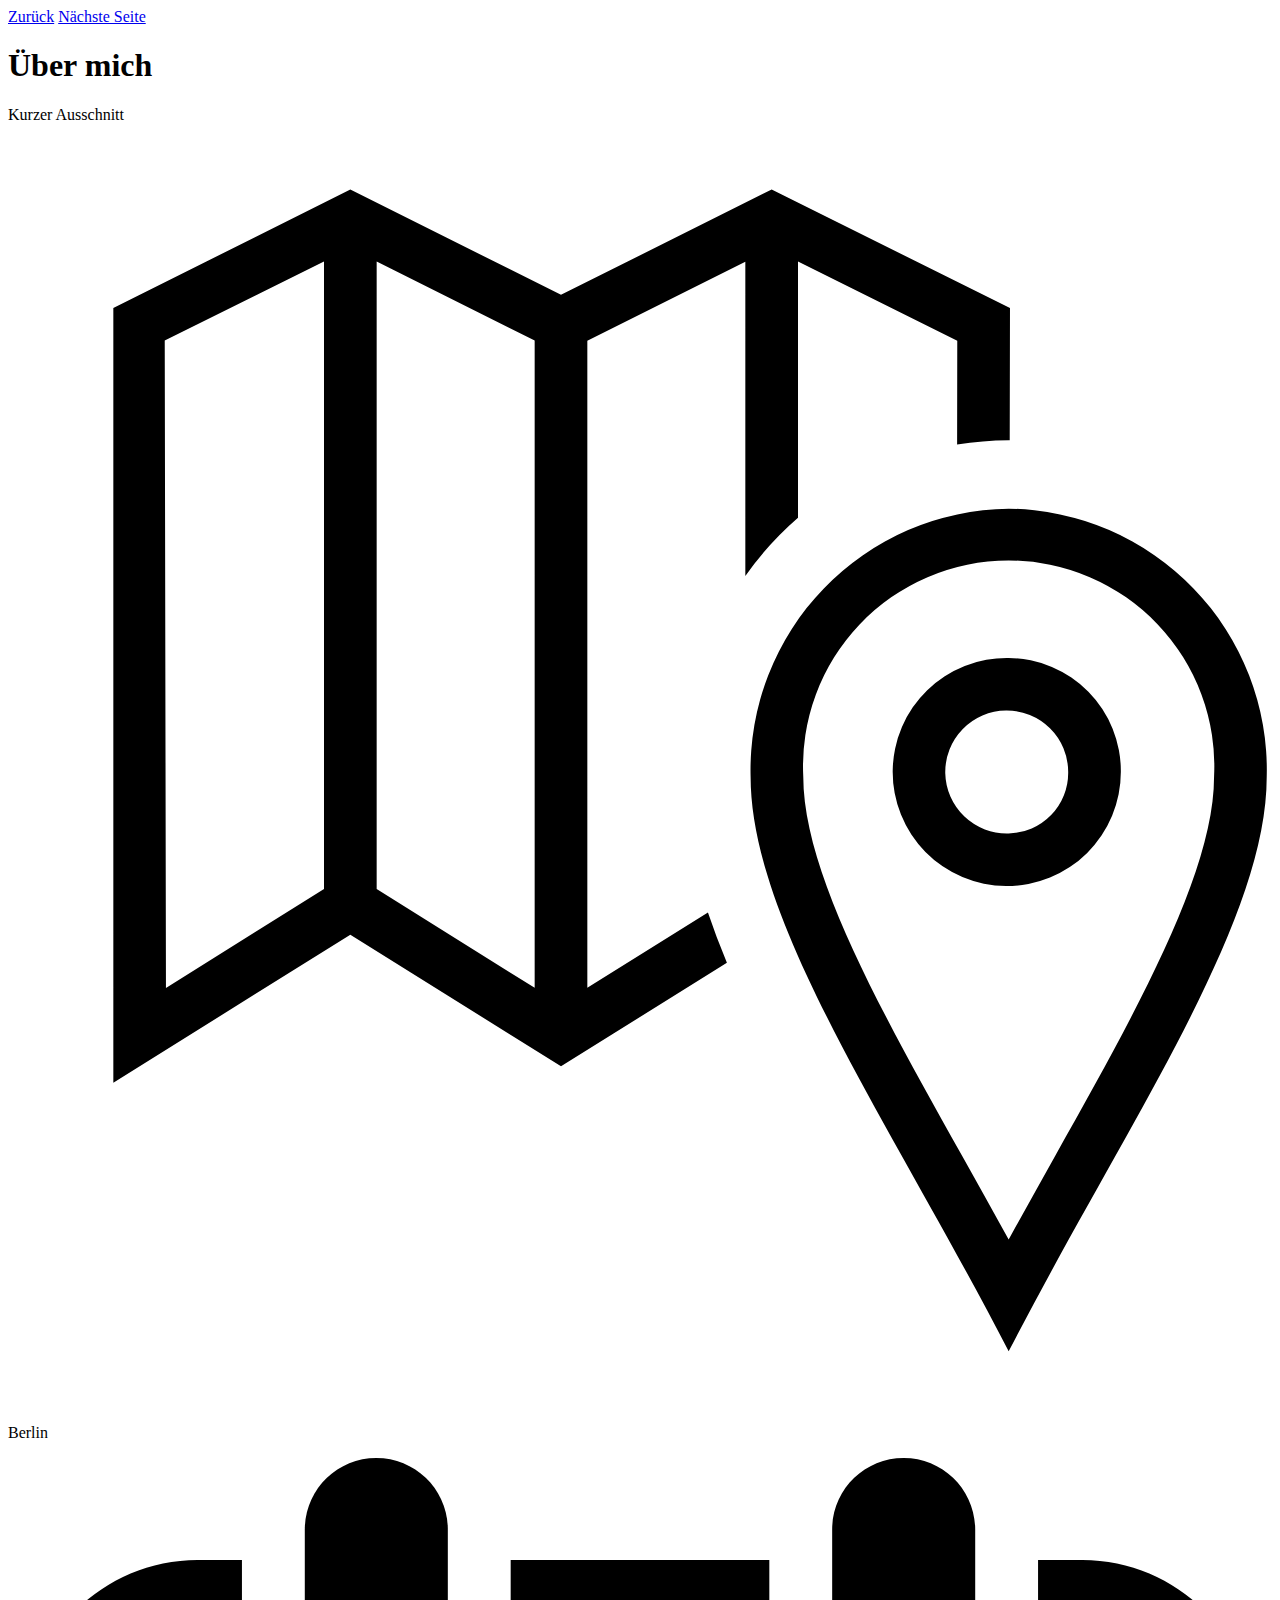
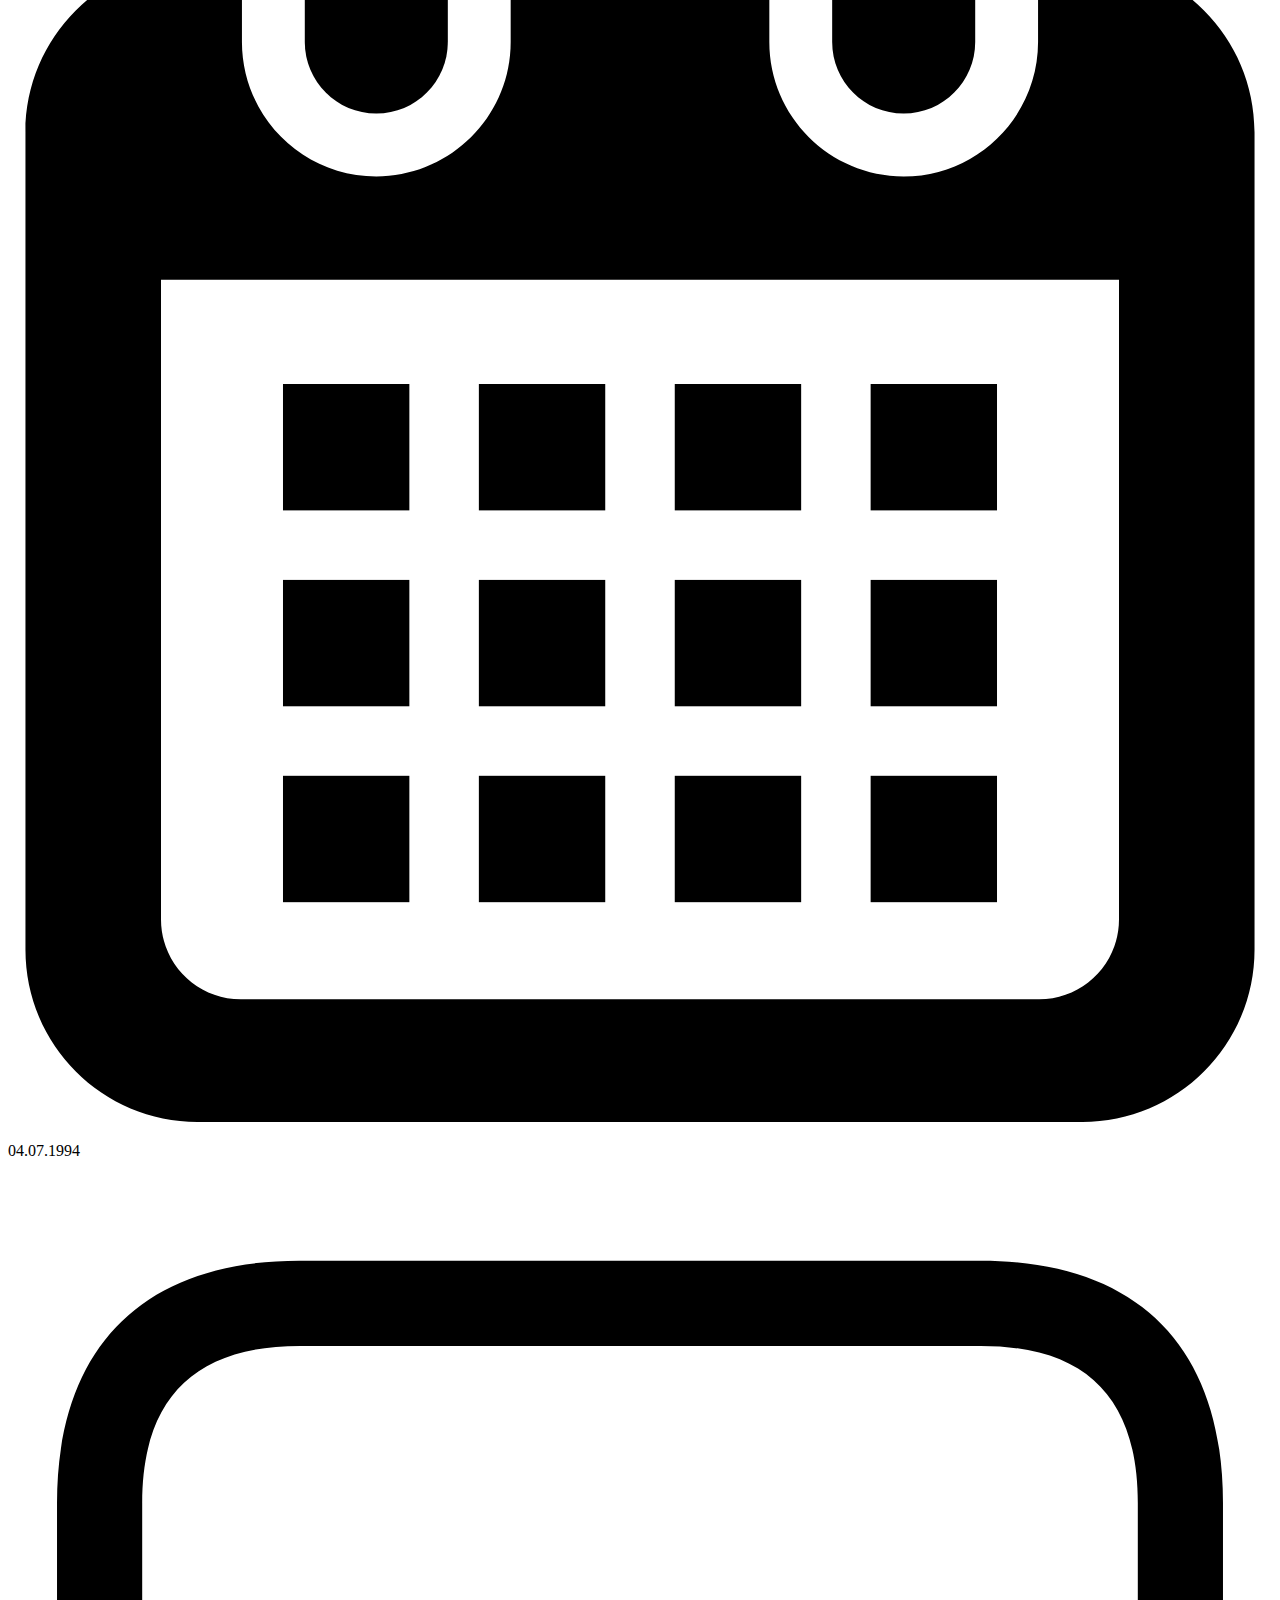
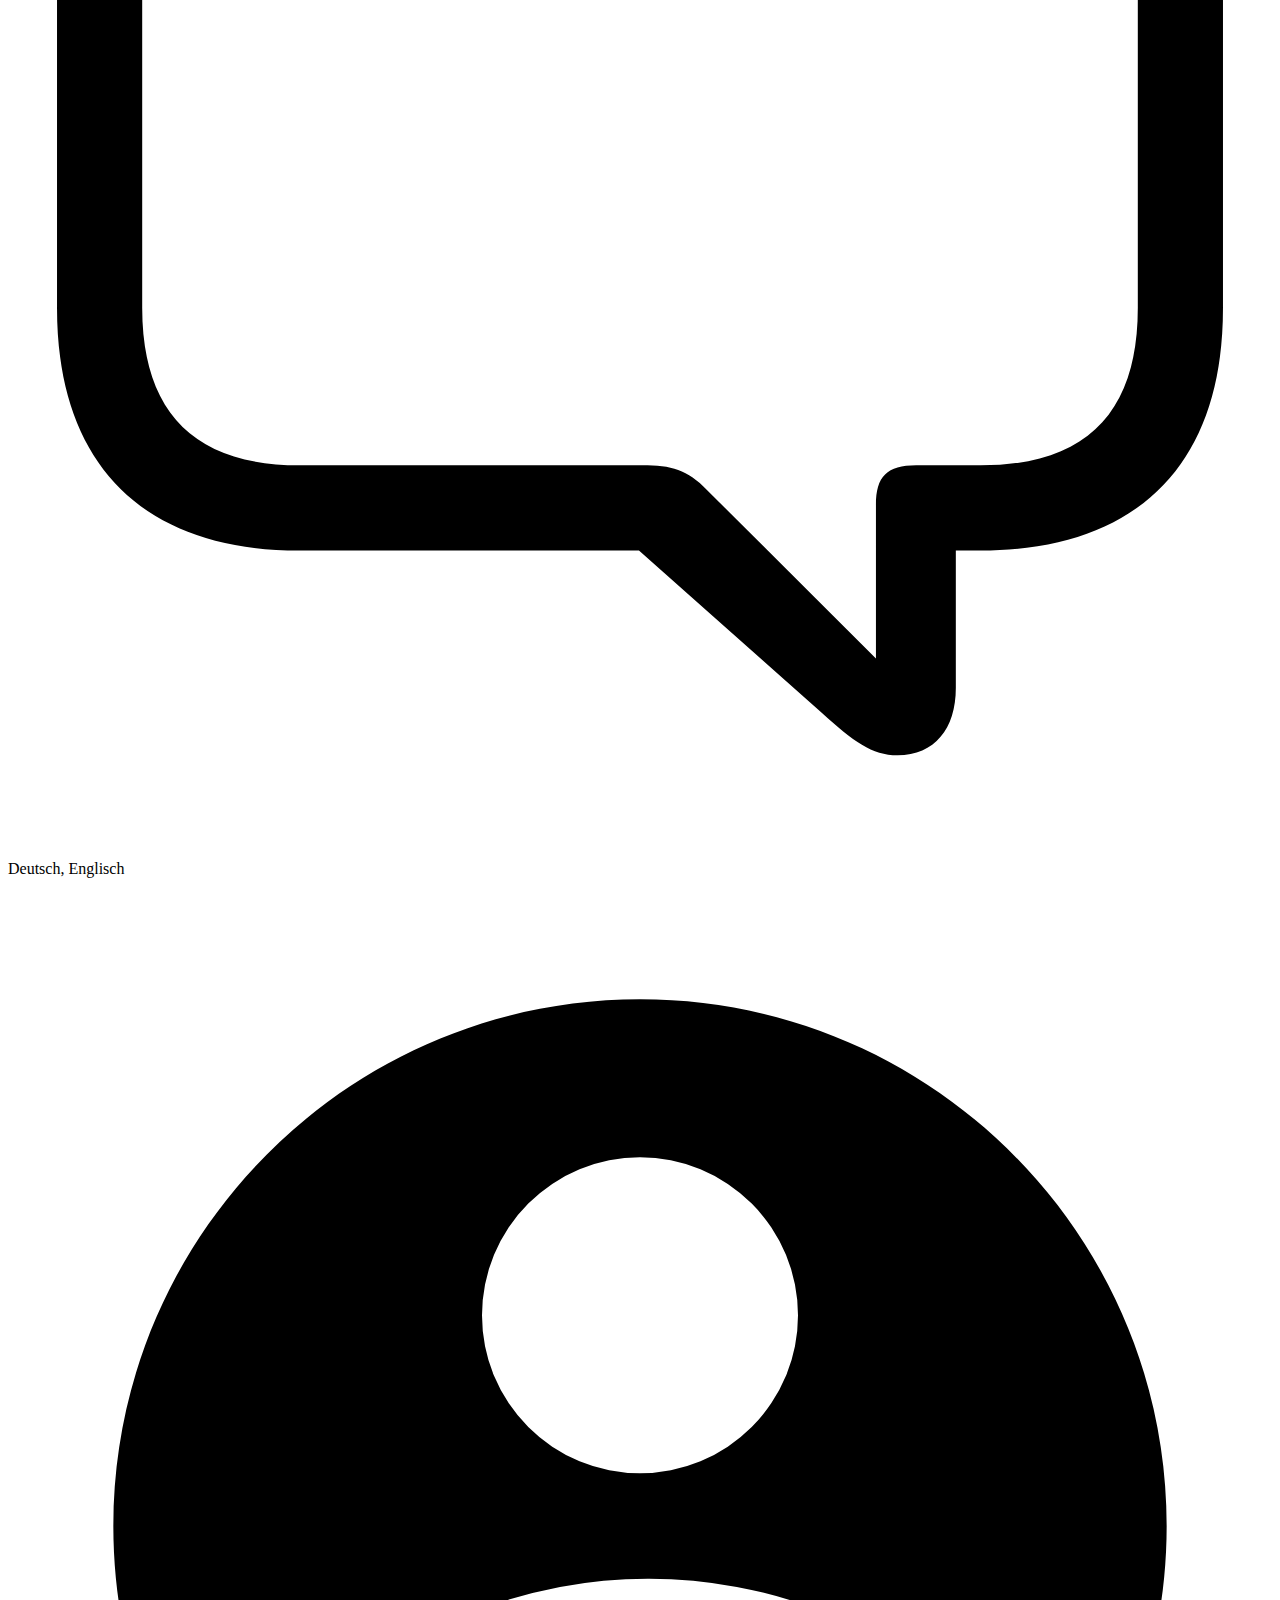
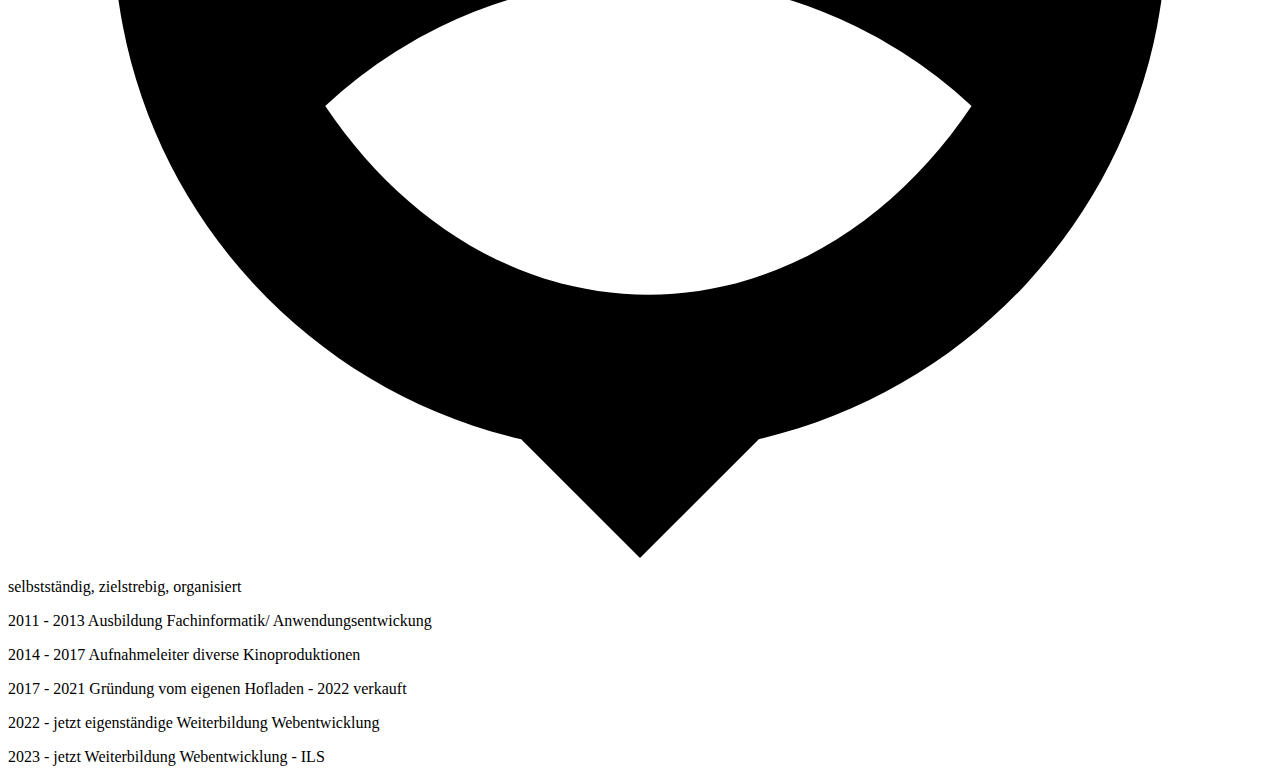
==== about.html @ 7fd2c375 "Add files via upload" ====
<!DOCTYPE html>
<html lang="de">
<head>
    <meta charset="UTF-8">
    <meta http-equiv="X-UA-Compatible" content="IE=edge">
    <meta name="viewport" content="width=device-width, initial-scale=1.0">
    <link rel="stylesheet" href="lib/fonts/Libre_Baskerville/liberebaskerville.css">
    <link rel="stylesheet" href="lib/fonts/BebasNeue/bebasneue.css">
    <link rel="stylesheet" href="lib/fonts/Cabin/cabin.css">

    <link rel="stylesheet" href="css/style.css" type="text/css">
    <title>Über mich</title>
</head>
<body>
    <section class="about">
        <div class="container">     
            <nav class="nav">
                <a href="index.html" class="button button--about-back">Zurück</a>
                <a href="skills.html" class="button button--about-forward">Nächste Seite</a>
            </nav>
        <h1 class="about__heading">Über mich</h1>
        <p class="about__heading-sub">Kurzer Ausschnitt</p>

        <div class="about__content">
            <div class="about__content-left">

                <div class="about__content-items">
                    <div class="about__icon-container">
                    <svg  viewBox="0 0 24 24" >
                        <g class="icons">
                        <path d="M13.29 14.667L11 16.097V3.81l3-1.5v5.968a6.182 6.182 0 0 1 1-1.104V2.307l3.024 1.503-.003 1.974A6.275 6.275 0 0 1 19 5.7l.02.001.005-2.51L14.5.94l-4 2-4-2L2 3.191V17.9l4.5-2.811 4 2.5 3.15-1.968q-.202-.485-.36-.955zM6 14.223l-3.001 1.876-.023-12.29L6 2.308zm4 1.875l-3-1.875V2.309l3 1.5zM19 7a4.96 4.96 0 0 0-4.9 5.086c0 2.807 2.678 6.606 4.9 10.914 2.222-4.308 4.9-8.107 4.9-10.914A4.96 4.96 0 0 0 19 7zm0 13.877c-.298-.543-.598-1.077-.89-1.6-1.548-2.762-3.01-5.37-3.01-7.191a3.905 3.905 0 1 1 7.8 0c0 1.82-1.462 4.429-3.01 7.19-.292.524-.592 1.058-.89 1.601zm0-11.043A2.166 2.166 0 1 0 21.13 12 2.147 2.147 0 0 0 19 9.834zm0 3.332A1.167 1.167 0 1 1 20.13 12 1.15 1.15 0 0 1 19 13.166z"/><path fill="none" d="M0 0h24v24H0z"/>
                        </g>
                        </svg>
                    </div>
                    
                    <p class="about__content-items-text">Berlin</p>
               
                </div>
                

                <div class="about__content-items">
        <div class="about__icon-container about__icon-container--calendar">
            <svg viewBox="0 0 512 512" >
                 <g class="icons">
                   <path class="st0" d="M149.193,103.525c15.994,0,28.964-12.97,28.964-28.973V28.964C178.157,12.97,165.187,0,149.193,0
                       C133.19,0,120.22,12.97,120.22,28.964v45.589C120.22,90.555,133.19,103.525,149.193,103.525z"/>
                   <path class="st0" d="M362.815,103.525c15.995,0,28.964-12.97,28.964-28.973V28.964C391.78,12.97,378.81,0,362.815,0
                       c-16.002,0-28.972,12.97-28.972,28.964v45.589C333.843,90.555,346.813,103.525,362.815,103.525z"/>
                   <path class="st0" d="M435.164,41.287h-17.925v33.265c0,30.017-24.415,54.432-54.423,54.432c-30.017,0-54.431-24.415-54.431-54.432
                       V41.287H203.615v33.265c0,30.017-24.414,54.432-54.422,54.432c-30.016,0-54.432-24.415-54.432-54.432V41.287H76.836
                       c-38.528,0-69.763,31.234-69.763,69.763v331.187C7.073,480.765,38.309,512,76.836,512h358.328
                       c38.528,0,69.763-31.235,69.763-69.763V111.05C504.927,72.522,473.691,41.287,435.164,41.287z M450.023,429.988
                       c0,17.826-14.503,32.329-32.329,32.329H94.306c-17.826,0-32.329-14.503-32.329-32.329V170.876h388.047V429.988z"/>
                   <rect x="190.729" y="371.769" class="st0" width="51.191" height="51.192"/>
                   <rect x="190.729" y="292.419" class="st0" width="51.191" height="51.19"/>
                   <rect x="111.386" y="371.769" class="st0" width="51.19" height="51.192"/>
                   <rect x="111.386" y="292.419" class="st0" width="51.19" height="51.19"/>
                   <rect x="349.423" y="213.067" class="st0" width="51.19" height="51.191"/>
                   <rect x="270.08" y="213.067" class="st0" width="51.199" height="51.191"/>
                   <rect x="270.08" y="292.419" class="st0" width="51.199" height="51.19"/>
                   <rect x="349.423" y="371.769" class="st0" width="51.19" height="51.192"/>
                   <rect x="349.423" y="292.419" class="st0" width="51.19" height="51.19"/>
                   <rect x="270.08" y="371.769" class="st0" width="51.199" height="51.192"/>
                   <rect x="190.729" y="213.067" class="st0" width="51.191" height="51.191"/>
                   <rect x="111.386" y="213.067" class="st0" width="51.19" height="51.191"/>
               </g>
               </svg>
            </div>
               
                    <p class="about__content-items-text">04.07.1994</p>
            
                </div>

                   
                <div class="about__content-items">
                <div class="about__icon-container">
                    <svg viewBox="0 0 56 56" xmlns="http://www.w3.org/2000/svg">
                        <g class="icons">
                        <path d="M 39.4142 52.2461 C 41.0548 52.2461 41.9923 51.0742 41.9923 49.2695 L 41.9923 43.1758 L 43.0938 43.1758 C 50.0783 43.1758 53.8280 39.3320 53.8280 32.4414 L 53.8280 14.4883 C 53.8280 7.5976 50.0783 3.7539 43.0938 3.7539 L 12.9064 3.7539 C 5.9454 3.7539 2.1720 7.6211 2.1720 14.4883 L 2.1720 32.4414 C 2.1720 39.3086 5.9454 43.1758 12.9064 43.1758 L 27.9532 43.1758 L 36.0626 50.3711 C 37.4688 51.6367 38.2657 52.2461 39.4142 52.2461 Z M 38.4532 47.9570 L 30.9766 40.5039 C 30.0860 39.5898 29.4064 39.4023 28.0938 39.4023 L 12.9298 39.4023 C 8.1954 39.4023 5.9454 36.9883 5.9454 32.4180 L 5.9454 14.4883 C 5.9454 9.9180 8.1954 7.5273 12.9298 7.5273 L 43.0938 7.5273 C 47.8516 7.5273 50.0548 9.9180 50.0548 14.4883 L 50.0548 32.4180 C 50.0548 36.9883 47.8516 39.4023 43.0938 39.4023 L 40.2344 39.4023 C 38.9454 39.4023 38.4532 39.8945 38.4532 41.1602 Z"/>
                        </g>
                        </svg>
                    </div>
                    <p class="about__content-items-text">Deutsch, Englisch</p>
                </div>

                <div class="about__content-items">

                    <div class="about__icon-container">

                        <svg viewBox="0 0 24 24">
                            <g class="icons">
                                <path fill="none" d="M0 0h24v24H0z"/>
                                <path d="M14.256 21.744L12 24l-2.256-2.256C5.31 20.72 2 16.744 2 12 2 6.48 6.48 2 12 2s10 4.48 10 10c0 4.744-3.31 8.72-7.744 9.744zm-8.233-6.328C7.491 17.606 9.695 19 12.16 19c2.464 0 4.669-1.393 6.136-3.584A8.968 8.968 0 0 0 12.16 13a8.968 8.968 0 0 0-6.137 2.416zM12 11a3 3 0 1 0 0-6 3 3 0 0 0 0 6z"/>
                            </g>
                        </svg>
                        </div>
                    <p class="about__content-items-text">selbstständig, zielstrebig, organisiert</p>
                </div>



            </div>
            <div class="about__content-right">

                <p class="about__content-right-text"><span class="about__content-right-text--orange">2011 - 2013</span> Ausbildung Fachinformatik/ Anwendungsentwickung</p>
                <p class="about__content-right-text"><span class="about__content-right-text--orange">2014 - 2017</span> Aufnahmeleiter diverse Kinoproduktionen</p>
                <p class="about__content-right-text"><span class="about__content-right-text--orange">2017 - 2021</span> Gründung vom eigenen Hofladen - 2022 verkauft</p>
                <p class="about__content-right-text"><span class="about__content-right-text--orange">2022 - jetzt</span> eigenständige Weiterbildung Webentwicklung </p>
                <p class="about__content-right-text"><span class="about__content-right-text--orange">2023 - jetzt</span> Weiterbildung Webentwicklung - ILS </p>
               

            </div>
        </div>
    </section>
      
    </div>
    
</body>
</html>
---- lib/fonts/Libre_Baskerville/liberebaskerville.css ----
@font-face {
    font-family: 'Libre Baskerville';
    src: url('LibreBaskerville-Regular.woff2') format('woff2'),
        url('LibreBaskerville-Regular.woff') format('woff');
    font-weight: normal;
    font-style: normal;
    font-display: swap;
}

@font-face {
    font-family: 'Libre Baskerville';
    src: url('LibreBaskerville-Bold.woff2') format('woff2'),
        url('LibreBaskerville-Bold.woff') format('woff');
    font-weight: bold;
    font-style: normal;
    font-display: swap;
}

@font-face {
    font-family: 'Libre Baskerville';
    src: url('LibreBaskerville-Italic.woff2') format('woff2'),
        url('LibreBaskerville-Italic.woff') format('woff');
    font-weight: normal;
    font-style: italic;
    font-display: swap;
}
---- lib/fonts/BebasNeue/bebasneue.css ----
@font-face {
    font-family: 'Bebas Neue';
    src: url('BebasNeue-Regular.woff2') format('woff2'),
        url('BebasNeue-Regular.woff') format('woff');
    font-weight: normal;
    font-style: normal;
    font-display: swap;
}
---- lib/fonts/Cabin/cabin.css ----
@font-face {
    font-family: 'Cabin';
    src: url('Cabin-Italic.woff2') format('woff2'),
        url('Cabin-Italic.woff') format('woff');
    font-weight: normal;
    font-style: italic;
    font-display: swap;
}

@font-face {
    font-family: 'Cabin';
    src: url('Cabin-Regular.woff2') format('woff2'),
        url('Cabin-Regular.woff') format('woff');
    font-weight: normal;
    font-style: normal;
    font-display: swap;
}
---- css/style.css ----

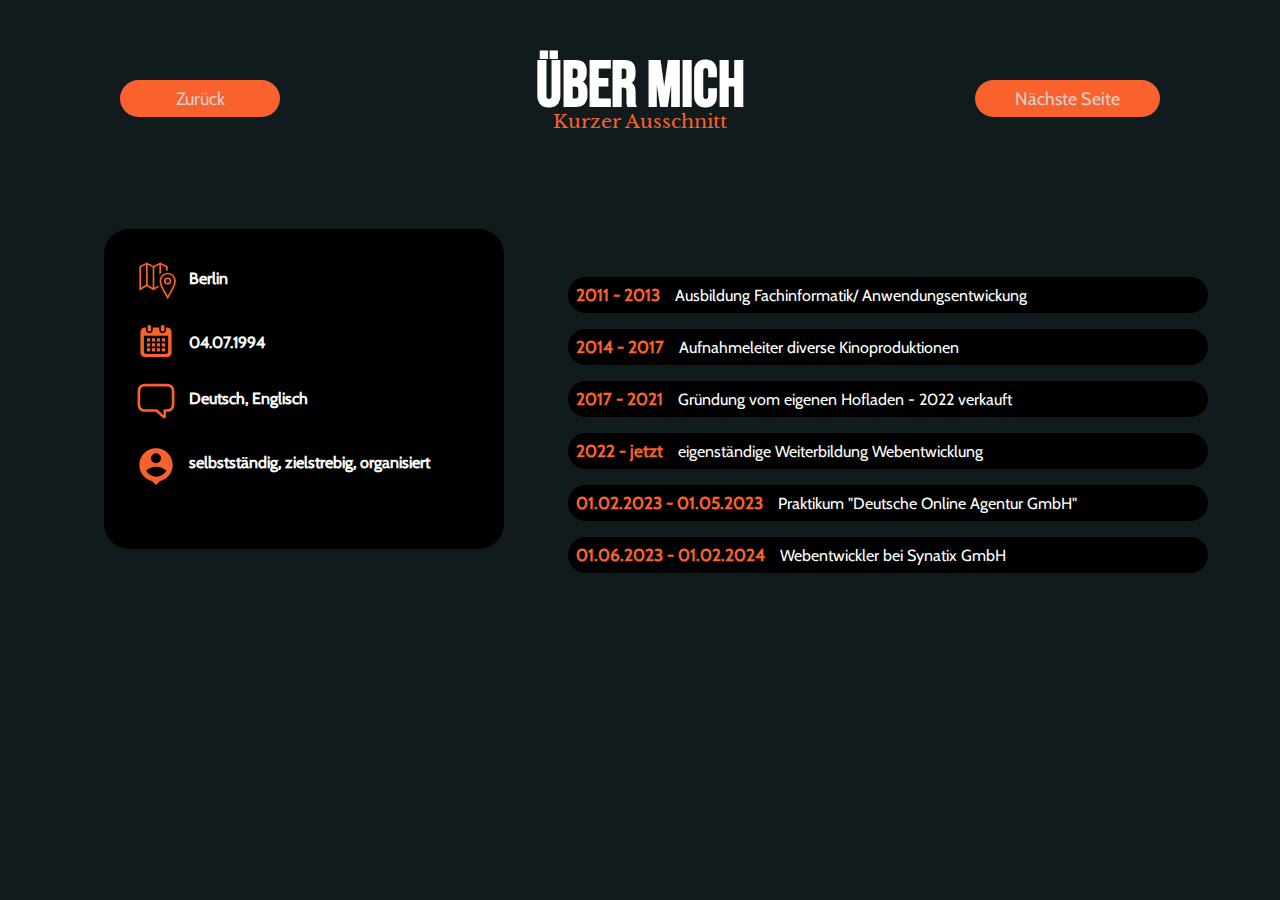
==== commit e830e5b5: "Update about.html" ====
--- a/about.html
+++ b/about.html
@@ -106,8 +106,9 @@
                 <p class="about__content-right-text"><span class="about__content-right-text--orange">2014 - 2017</span> Aufnahmeleiter diverse Kinoproduktionen</p>
                 <p class="about__content-right-text"><span class="about__content-right-text--orange">2017 - 2021</span> Gründung vom eigenen Hofladen - 2022 verkauft</p>
                 <p class="about__content-right-text"><span class="about__content-right-text--orange">2022 - jetzt</span> eigenständige Weiterbildung Webentwicklung </p>
-                <p class="about__content-right-text"><span class="about__content-right-text--orange">2023 - jetzt</span> Weiterbildung Webentwicklung - ILS </p>
-               
+                <p class="about__content-right-text"><span class="about__content-right-text--orange">01.02.2023 - 01.05.2023</span> Praktikum "Deutsche Online Agentur GmbH" </p>
+                <p class="about__content-right-text"><span class="about__content-right-text--orange">01.06.2023 - 01.02.2024</span> Webentwickler bei Synatix GmbH </p>
+   
 
             </div>
         </div>
@@ -116,4 +117,4 @@
     </div>
     
 </body>
-</html>+</html>
--- a/css/style.css
+++ b/css/style.css
@@ -1 +1,570 @@
-
+/*1200px oder schmaler*/
+/*992px oder schmaler*/
+/*768px oder schmaler*/
+/*576px oder schmaler*/
+.start {
+  width: 100%;
+  height: 100vh;
+  display: flex;
+  font-size: 1rem;
+  background-image: linear-gradient(-72deg, #111B1E 50%, black 50.1%);
+}
+
+.start__content-left {
+  width: 50vw;
+  height: 100%;
+  background-color: transparent;
+  text-align: center;
+  display: flex;
+  flex-direction: column;
+  justify-content: center;
+}
+
+.start__heading {
+  color: white;
+  font-size: 4.5rem;
+  line-height: 2.85rem;
+  font-family: "Bebas Neue";
+}
+.start__heading--orange {
+  color: #FA622D;
+  font-size: 5.5rem;
+  padding-left: 0;
+  padding-top: 1rem;
+}
+
+.start__heading-sub {
+  color: white;
+  padding-top: 1rem;
+  font-size: 1.2rem;
+  padding-bottom: 5rem;
+  font-family: "Libre Baskerville";
+}
+
+.start__content-right {
+  margin-left: auto;
+  margin-right: auto;
+  display: flex;
+  align-items: center;
+}
+
+.start__foto-content {
+  width: 20rem;
+  height: 25rem;
+  box-shadow: 0 0 20px black;
+  background-image: url(../images/foto.jpg);
+  background-size: cover;
+  background-repeat: no-repeat;
+  background-position: 80% center;
+}
+
+.about {
+  background-color: #111B1E;
+  width: 100%;
+  padding-bottom: 3rem;
+  height: 100vh;
+  overflow: hidden;
+}
+
+.about__heading {
+  color: white;
+  font-size: 4rem;
+  text-align: center;
+  padding-top: 1rem;
+  font-family: "Bebas Neue";
+}
+
+.about__heading-sub {
+  color: #FA622D;
+  text-align: center;
+  font-size: 1.2rem;
+  margin-top: -1rem;
+  font-family: "Libre Baskerville";
+  padding-bottom: 3rem;
+}
+
+.about__content {
+  display: flex;
+  padding-bottom: 2.5rem;
+  padding-top: 3rem;
+  /* 990px*/
+}
+@media (max-width: 62em) {
+  .about__content {
+    justify-content: center;
+    flex-wrap: wrap;
+  }
+}
+
+.about__content-left {
+  padding: 2rem;
+  width: 30rem;
+  height: 20rem;
+  background-color: black;
+  border-radius: 25px;
+  margin-left: 4rem;
+}
+@media (max-width: 75em) {
+  .about__content-left {
+    justify-content: center;
+  }
+}
+
+.about__content-items {
+  padding-bottom: 1.5rem;
+  display: flex;
+  font-size: 1rem;
+}
+
+.about__icon-container {
+  width: 2.5rem;
+  height: 2.5rem;
+}
+.about__icon-container--calendar {
+  width: 2rem;
+  height: 2rem;
+  margin-right: 0.25rem;
+  margin-left: 0.25rem;
+}
+
+.about__content-items-text {
+  color: white;
+  padding-top: 0.5rem;
+  padding-left: 0.8rem;
+  font-weight: 800;
+  font-size: 1rem;
+  font-family: "Cabin";
+}
+
+.about__content-right {
+  padding: 2rem;
+  margin-left: 2rem;
+}
+
+.about__content-right-text {
+  color: white;
+  background-color: black;
+  width: 40rem;
+  padding: 0.5rem;
+  border-radius: 25px;
+  margin-top: 1rem;
+  font-size: 1rem;
+  transition: transform 0.5s ease-in-out;
+  font-family: "Cabin";
+}
+.about__content-right-text--orange {
+  color: #FA622D;
+  font-weight: 800;
+  font-size: 1.05rem;
+  padding-right: 0.7rem;
+}
+.about__content-right-text:hover {
+  transform: scale(1.1);
+}
+
+.skills {
+  background-color: black;
+  padding-bottom: 3rem;
+  height: 100vh;
+  font-size: 1rem;
+}
+@media (max-width: 75em) {
+  .skills {
+    height: 100%;
+  }
+}
+
+.skills__heading {
+  color: white;
+  font-size: 4rem;
+  text-align: center;
+  padding-top: 1rem;
+  font-family: "Bebas Neue";
+}
+
+.skills__heading-sub {
+  color: #FA622D;
+  text-align: center;
+  font-size: 1.2rem;
+  margin-top: -1rem;
+  padding-bottom: 4rem;
+  font-family: "Libre Baskerville";
+}
+
+.skills-icon-bg {
+  background-color: #111B1E;
+  border-radius: 999999px;
+  width: 5rem;
+  padding: 1rem;
+  height: 5rem;
+  margin-right: 2rem;
+  position: relative;
+  font-size: 1rem;
+}
+.skills-icon-bg--udemy {
+  padding: 0.5rem;
+}
+.skills-icon-bg--hidden {
+  background-color: black;
+  margin-right: 3.35rem;
+}
+
+.skills__content-card {
+  display: flex;
+  margin-right: 8rem;
+  padding-bottom: 3rem;
+}
+
+.skills__content {
+  display: flex;
+  flex-wrap: wrap;
+  margin-left: 20%;
+}
+
+.skills__content-right {
+  display: flex;
+}
+.skills__content-right--udemy {
+  flex: 1 0 17rem;
+}
+
+.skills__card-text-content {
+  display: flex;
+}
+.skills__card-text-content--udemy {
+  display: block;
+}
+
+.skills__radio {
+  border: 1px solid gray;
+  border-radius: 99999px;
+  width: 1.125rem;
+  height: 1.125rem;
+  margin-left: 0.5rem;
+}
+.skills__radio--filled {
+  background-image: radial-gradient(circle at center, #FA622D 59.9%, transparent 60.3%);
+}
+.skills__radio--first {
+  margin-left: 2rem;
+}
+
+.skills__topic {
+  color: #D5D1CB;
+  font-size: 1.15rem;
+  padding-bottom: 1rem;
+  font-family: "Cabin";
+}
+.skills__topic--hidden {
+  color: black;
+}
+
+.skills__topic-sub {
+  color: white;
+  width: 5rem;
+  font-size: 1rem;
+  padding-bottom: 0.5rem;
+  font-family: "Cabin";
+}
+.skills__topic-sub--udemy {
+  width: 18rem;
+}
+
+.skills__duration {
+  color: #FA622D;
+  font-size: 1rem;
+  font-family: "Libre Baskerville";
+}
+
+.examples {
+  background-color: #111B1E;
+  padding-bottom: 3rem;
+  width: 100%;
+  height: 100vh;
+}
+
+.examples__content {
+  display: flex;
+  justify-content: center;
+}
+
+.flip-card {
+  background-color: transparent;
+  width: 20rem;
+  height: 22rem;
+  perspective: 1100px;
+  border-radius: 25px;
+  margin: 1rem;
+}
+
+.flip-card-inner {
+  position: relative;
+  width: 100%;
+  height: 100%;
+  text-align: center;
+  transition: transform 0.6s;
+  transform-style: preserve-3d;
+}
+
+.flip-card:hover .flip-card-inner {
+  transform: rotateY(180deg);
+}
+
+.flip-card-front, .flip-card-back {
+  position: absolute;
+  width: 100%;
+  height: 100%;
+  -webkit-backface-visibility: hidden;
+  backface-visibility: hidden;
+  border-radius: 25px;
+  overflow: hidden;
+}
+
+.flip-card-front {
+  background-color: #bbb;
+  color: black;
+}
+
+.flip-card-back {
+  background-color: black;
+  transform: rotateY(180deg);
+  padding: 1rem;
+  display: flex;
+  flex-direction: column;
+  justify-content: start;
+  align-items: center;
+  color: white;
+}
+
+.examples__photo {
+  object-fit: cover;
+  object-position: 0% 0%;
+  width: 100%;
+  height: 100%;
+}
+
+.flip-card__heading {
+  color: #FA622D;
+  font-size: 1.8rem;
+  padding-top: 0.5rem;
+  font-family: "Bebas Neue";
+}
+
+.flip-card-sub {
+  font-size: 1.15rem;
+  font-weight: 800;
+}
+
+.contact {
+  background-color: black;
+  height: 100vh;
+  font-size: 1rem;
+}
+@media (max-width: 75em) {
+  .contact {
+    height: 100%;
+  }
+}
+
+.contact__content {
+  display: flex;
+  padding: 2rem 2rem 2rem 2rem;
+}
+
+.contact__content-right {
+  display: flex;
+  position: relative;
+  width: 100%;
+  padding-top: 8rem;
+  padding-left: 5rem;
+}
+
+.contact__form {
+  color: #FA622D;
+  padding: 0.5rem;
+  border-radius: 25px;
+  width: 25rem;
+  font-size: 1rem;
+  outline: none;
+  border: none;
+  margin-bottom: 1rem;
+}
+
+.contact__textarea {
+  width: 30rem;
+  height: 15rem;
+  resize: none;
+  border-radius: 25px;
+  border: none;
+  outline: none;
+  padding: 0.5rem;
+  margin-bottom: 1rem;
+  color: #FA622D;
+  font-size: 1rem;
+}
+
+.contact__icon {
+  width: 5rem;
+  height: 5rem;
+  border-radius: 9999px;
+  background-color: #111B1E;
+  margin-right: 1rem;
+  padding: 1rem;
+}
+
+.contact__icon-content {
+  display: flex;
+  margin-bottom: 2rem;
+  margin-left: auto;
+  margin-right: auto;
+  align-items: center;
+}
+.contact__link {
+  text-decoration: none;
+  color: #D5D1CB;
+  align-items: center;
+  display: flex;
+  padding: 0.5rem 0.5rem 0.5rem 0.5rem;
+  font-size: 1.5rem;
+  font-family: "Cabin";
+}
+
+.thanks {
+  background-color: #111B1E;
+  height: 100vh;
+  color: #FA622D;
+  display: flex;
+  justify-content: center;
+  align-items: center;
+}
+
+.thanks__heading {
+  font-size: 3.5rem;
+  font-family: "Bebas Neue";
+}
+
+.button {
+  color: #D5D1CB;
+  background-color: #FA622D;
+  padding: 0.5rem 2.5rem;
+  border-radius: 25px;
+  text-decoration: none;
+  outline: none;
+  border: none;
+  font-size: 1.1rem;
+  cursor: pointer;
+  transition: 0.5s background-color;
+  position: absolute;
+  right: 5rem;
+  top: 5rem;
+  text-align: center;
+  font-family: "Cabin";
+}
+.button:hover {
+  background-color: #ee4206;
+}
+
+.button--about-back {
+  position: absolute;
+  left: 5rem;
+  top: 5rem;
+  width: 10rem;
+}
+
+.button-flipcard {
+  text-decoration: none;
+  padding: 0.5rem 2rem;
+  background-color: #FA622D;
+  color: #D5D1CB;
+  border-radius: 25px;
+  font-size: 1.1rem;
+  margin-top: 5rem;
+  margin-left: auto;
+  margin-right: auto;
+  transition: 0.5s background-color;
+  font-family: "Cabin";
+}
+.button-flipcard:hover {
+  background-color: #ee4206;
+}
+
+.button-contact {
+  text-decoration: none;
+  padding: 0.5rem 2rem;
+  background-color: #FA622D;
+  color: #D5D1CB;
+  border-radius: 25px;
+  font-size: 1.1rem;
+  margin-left: auto;
+  margin-right: auto;
+  border: none;
+  cursor: pointer;
+  transition: 0.5s background-color;
+  font-family: "Cabin";
+}
+.button-contact:hover {
+  background-color: #ee4206;
+}
+
+.icons {
+  fill: #FA622D;
+}
+
+.laptop-svg {
+  fill: #211715;
+}
+
+.container {
+  max-width: 75rem;
+  margin: 0 auto;
+}
+
+* {
+  margin: 0;
+  padding: 0;
+  box-sizing: border-box;
+  font-size: 100%;
+}
+@media (min-width: 1700px) {
+  * {
+    font-size: 133%;
+  }
+}
+@media (min-width: 1950px) {
+  * {
+    font-size: 150%;
+  }
+}
+@media (min-width: 2200px) {
+  * {
+    font-size: 160%;
+  }
+}
+
+body {
+  overflow-x: hidden;
+  overflow-y: hidden;
+  /* 990px*/
+}
+@media (max-width: 75em) {
+  body {
+    overflow-x: hidden;
+    overflow-y: scroll;
+  }
+}
+@media (max-width: 62em) {
+  body {
+    overflow-x: hidden;
+    overflow-y: scroll;
+  }
+}
+
+.nav {
+  display: flex;
+  justify-content: center;
+  padding-bottom: 2rem;
+  width: 100%;
+  position: relative;
+}
+
+/*# sourceMappingURL=style.css.map */
